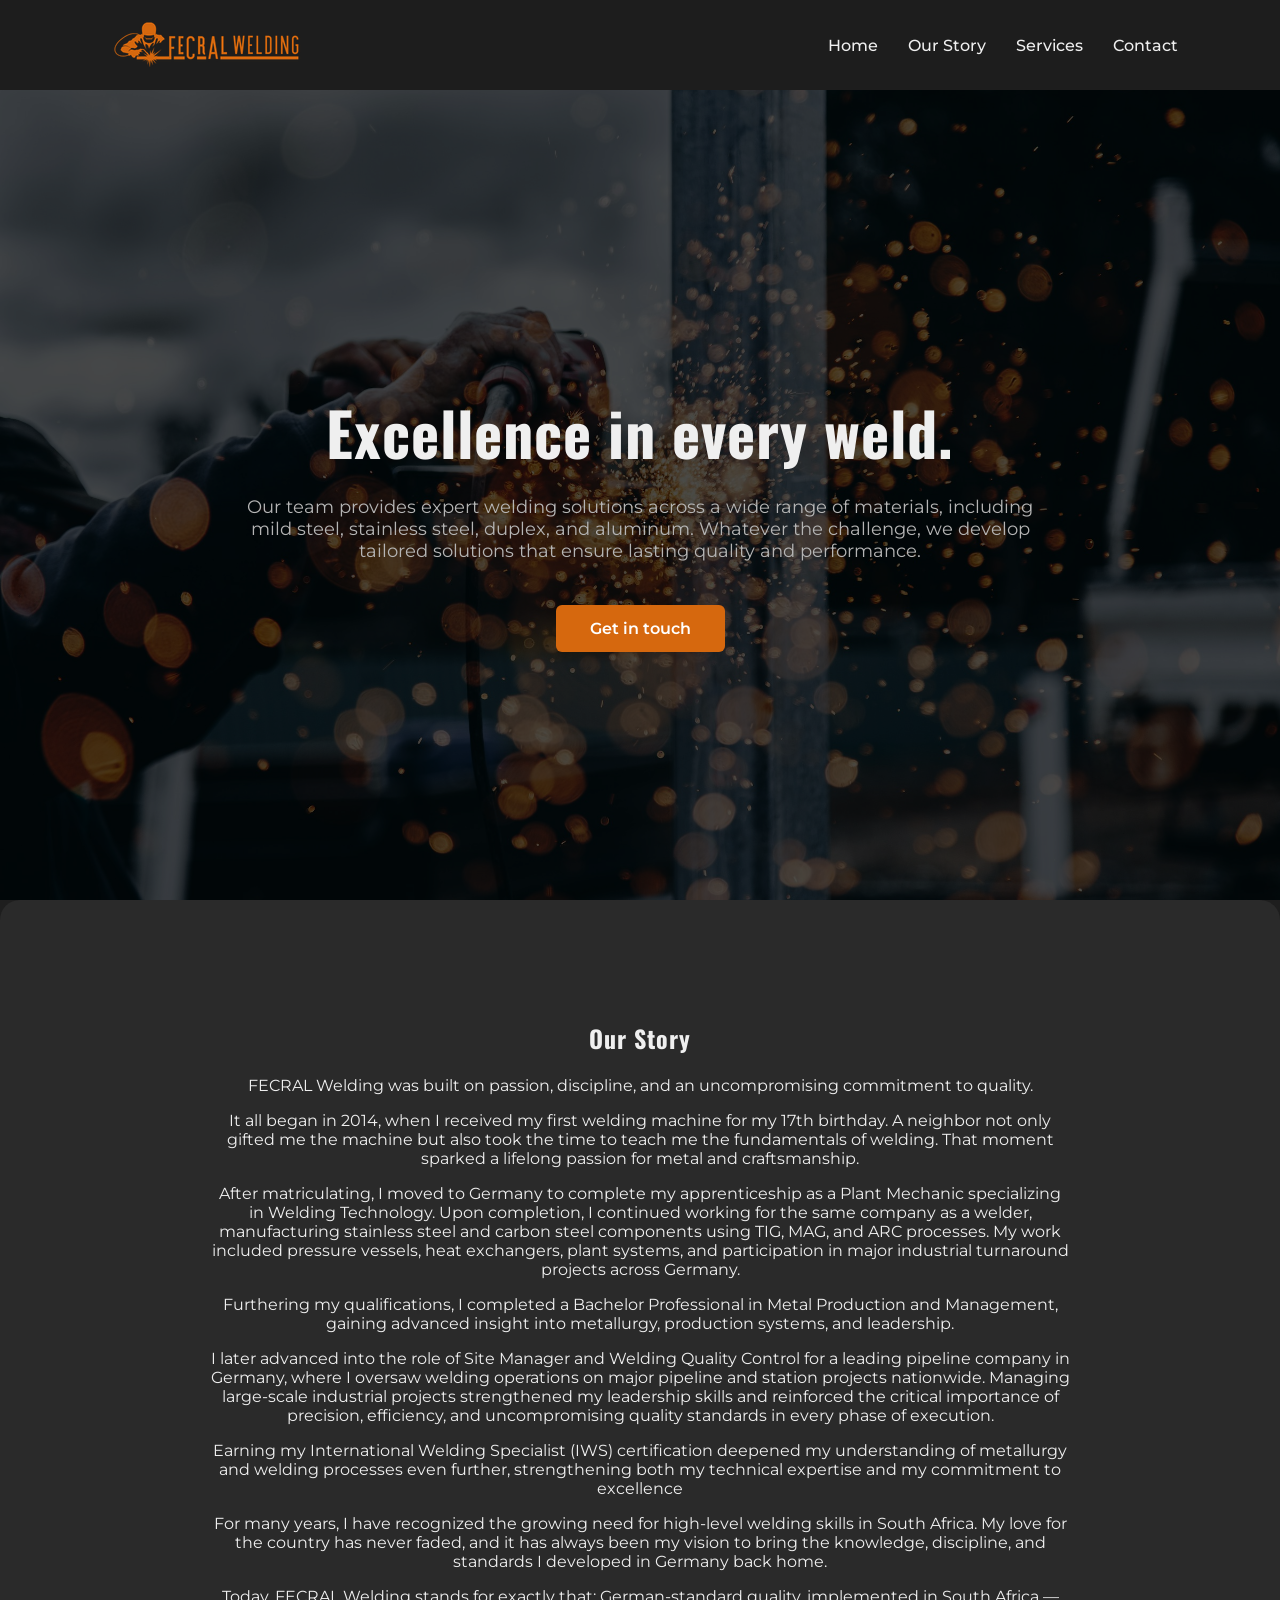
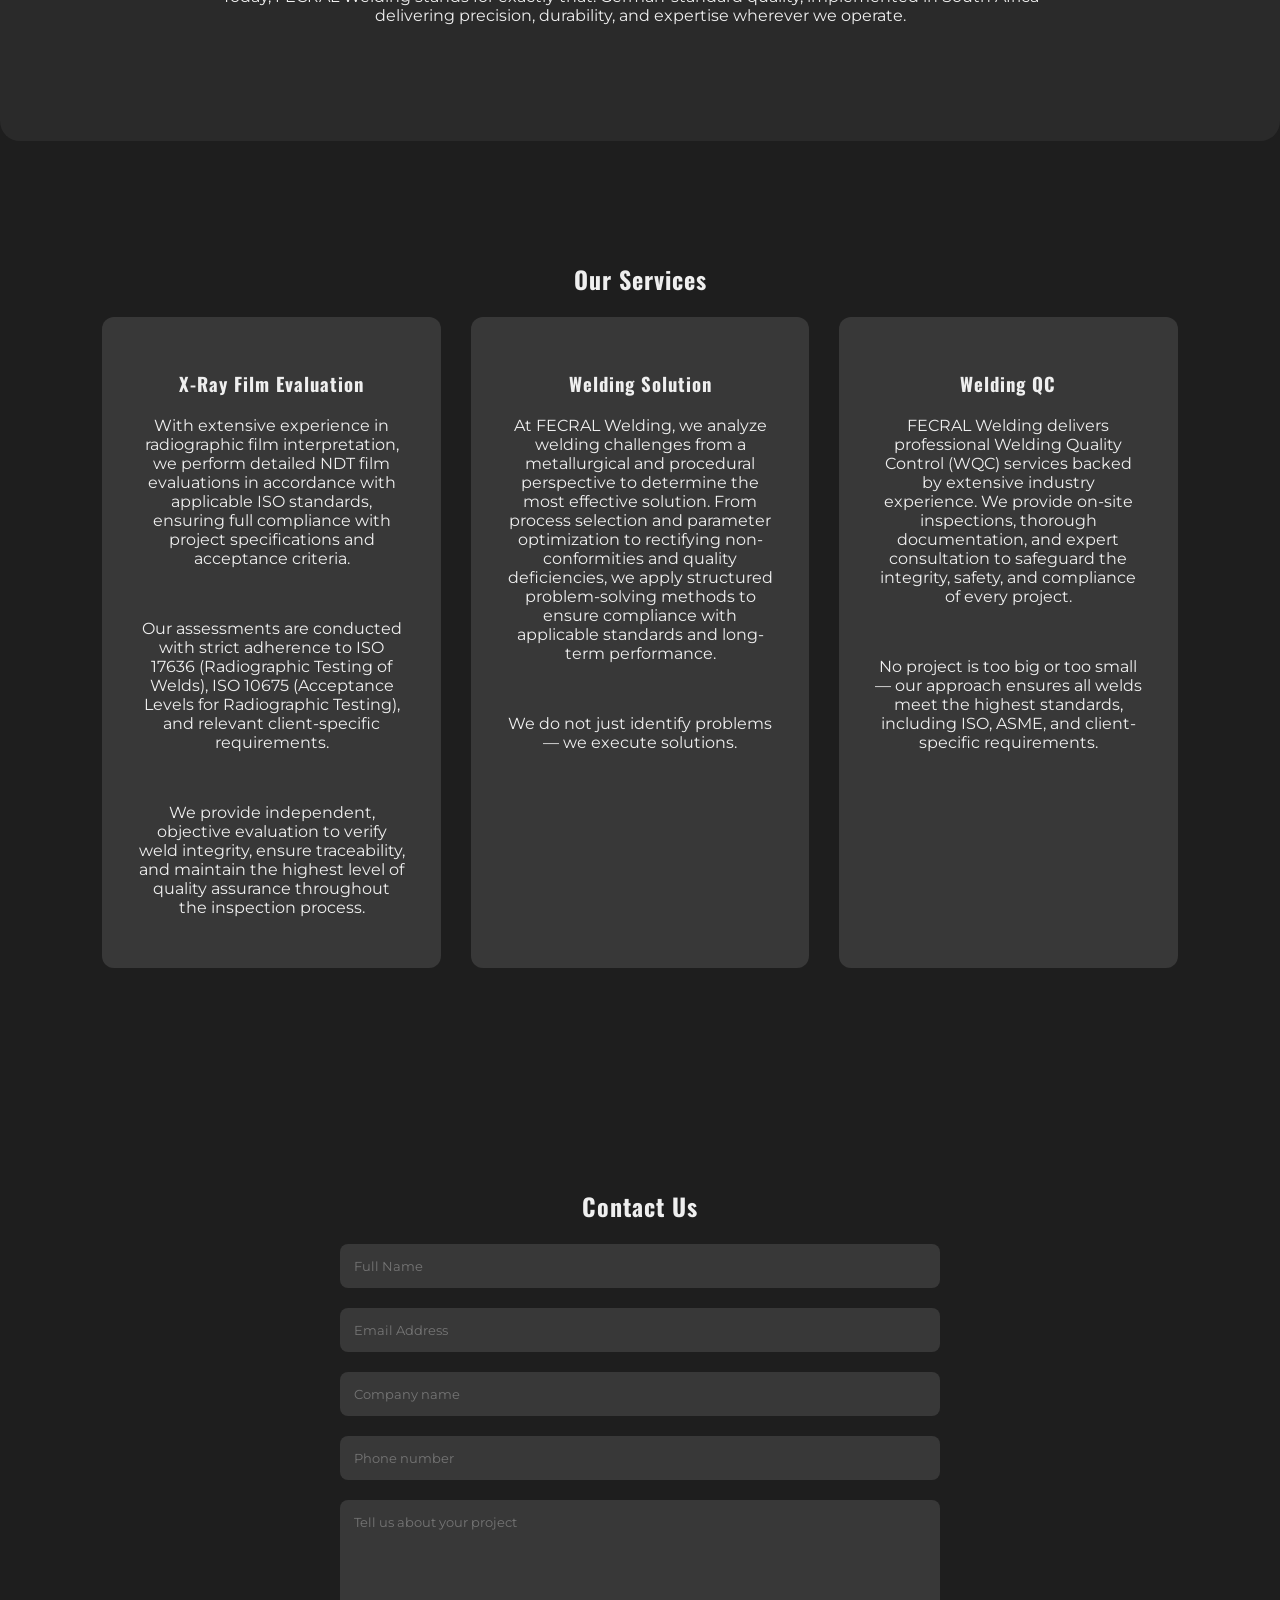
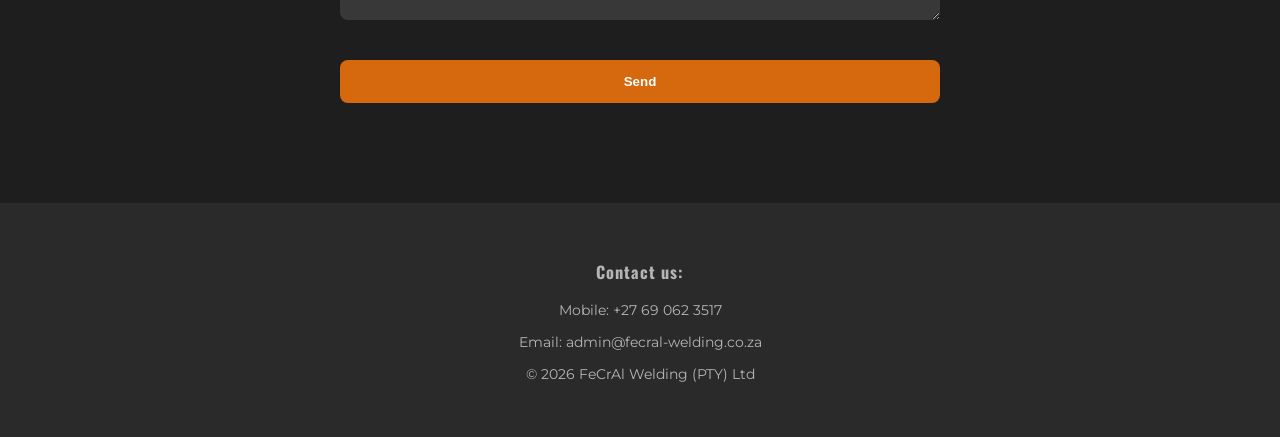
==== index.html @ 9522d66f "Adding contact from" ====
<!DOCTYPE html>
<html lang="en">
<head>
<meta charset="UTF-8">
<meta name="viewport" content="width=device-width, initial-scale=1.0">
<title>FeCrAl Welding</title>

<link href="https://fonts.googleapis.com/css2?family=Oswald:wght@500;700&family=Montserrat:wght@300;400;600&display=swap" rel="stylesheet">
<link href="./style.css" rel="stylesheet">
</head>

<body>

<nav>
<img src="./assets/Fecral_logo_small.png"/>
  <ul>
    <li><a href="#home">Home</a></li>
    <li><a href="#about">Our Story</a></li>
    <li><a href="#services">Services</a></li>
    <li><a href="#contact">Contact</a></li>
  </ul>
</nav>

<!-- LANDING PAGE -->
<section class="hero" id="home">
  <div class="hero-content">
    <h1>Excellence in every weld.</h1>
    <p>Our team provides expert welding solutions across a wide range of materials, including mild steel, stainless steel, duplex, and aluminum. Whatever the challenge, we develop tailored solutions that ensure lasting quality and performance. </p>
    <a href="#contact" class="btn">Get in touch</a>
  </div>
</section>

<!-- ABOUT US -->
<section class="about" id="about">
  <h2>Our Story</h2>
  <div class="about-text">
    <p>FECRAL Welding was built on passion, discipline, and an uncompromising commitment to quality.</p>
    <p>It all began in 2014, when I received my first welding machine for my 17th birthday. A neighbor not only gifted me the machine but also took the time to teach me the fundamentals of welding. That moment sparked a lifelong passion for metal and craftsmanship. </p>
    <p>After matriculating, I moved to Germany to complete my apprenticeship as a Plant Mechanic specializing in Welding Technology. Upon completion, I continued working for the same company as a welder, manufacturing stainless steel and carbon steel components using TIG, MAG, and ARC processes. My work included pressure vessels, heat exchangers, plant systems, and participation in major industrial turnaround projects across Germany. </p>
    <p>Furthering my qualifications, I completed a Bachelor Professional in Metal Production and Management, gaining advanced insight into metallurgy, production systems, and leadership. </p>
    <p>I later advanced into the role of Site Manager and Welding Quality Control for a leading pipeline company in Germany, where I oversaw welding operations on major pipeline and station projects nationwide. Managing large-scale industrial projects strengthened my leadership skills and reinforced the critical importance of precision, efficiency, and uncompromising quality standards in every phase of execution. </p>
    <p>Earning my International Welding Specialist (IWS) certification deepened my understanding of metallurgy and welding processes even further, strengthening both my technical expertise and my commitment to excellence</p>
    <p>For many years, I have recognized the growing need for high-level welding skills in South Africa. My love for the country has never faded, and it has always been my vision to bring the knowledge, discipline, and standards I developed in Germany back home. </p>
    <p>Today, FECRAL Welding stands for exactly that: 
German-standard quality, implemented in South Africa — delivering precision, durability, and expertise wherever we operate.</p>
  </div>

</section>

<!-- SERVICES -->
<section id="services">
  <h2>Our Services</h2>
  <div class="cards">
    <div class="card">
      <h3>X-Ray Film Evaluation</h3>
      <p>With extensive experience in radiographic film interpretation, we perform detailed NDT film evaluations in accordance with applicable ISO standards, ensuring full compliance with project specifications and acceptance criteria.</p>
    </br> 
      <p>Our assessments are conducted with strict adherence to ISO 17636 (Radiographic Testing of Welds), ISO 10675 (Acceptance Levels for Radiographic Testing), and relevant client-specific requirements.</p>
    </br>
      <p>We provide independent, objective evaluation to verify weld integrity, ensure traceability, and maintain the highest level of quality assurance throughout the inspection process.</p>
    </div>
    <div class="card">
      <h3>Welding Solution</h3>
      <p>At FECRAL Welding, we analyze welding challenges from a metallurgical and procedural perspective to determine the most effective solution. From process selection and parameter optimization to rectifying non-conformities and quality deficiencies, we apply structured problem-solving methods to ensure compliance with applicable standards and long-term performance. </p>
    </br>
      <p>We do not just identify problems — we execute solutions. </p>
    </div>
    <div class="card">
      <h3>Welding QC </h3>
      <p>FECRAL Welding delivers professional Welding Quality Control (WQC) services backed by extensive industry experience. We provide on-site inspections, thorough documentation, and expert consultation to safeguard the integrity, safety, and compliance of every project. </p>
      </br>
      <p>No project is too big or too small — our approach ensures all welds meet the highest standards, including ISO, ASME, and client-specific requirements. </p>
    </div>
  </div>
</section>

<!-- CONTACT --> 
<section id="contact">
  <h2>Contact Us</h2>
  <form action="https://api.web3forms.com/submit" method="POST" class="form-style">
    <input type="hidden" name="access_key" value="821fe966-da7a-49e7-80bd-e72888dd2de9">
    <input type="text" name="name" placeholder="Full Name" required>
    <input type="email" name="email" placeholder="Email Address" required>
    <input type="text" name="company" placeholder="Company name">
    <input type="number" name="number" placeholder="Phone number" required>
    <textarea name="message" placeholder="Tell us about your project"></textarea>
    <div class="h-captcha" data-captcha="true" style="width: 100%"></div>
    <button type="submit">Send</button>
  </form>
  <script src="https://web3forms.com/client/script.js" async defer></script>
</section>
</form>
<footer>
  <h3>Contact us:</h3>
  <p>Mobile: +27 69 062 3517</p>
  <p>Email: admin@fecral-welding.co.za</p>
  <p>© 2026 FeCrAl Welding (PTY) Ltd</p>
</footer>

</body>
</html>
---- style.css ----
/* ===== COLOR PALETTE ===== */

:root {
  --bg: #1E1E1E;
  --section: #2A2A2A;
  --card: #383838;
  --accent: #d6680e;
  --text: #EFEFEF;
  --muted: #B5B5B5;
}

/* ===== GLOBAL ===== */
* {
  box-sizing: border-box;
  scroll-behavior: smooth;
}

body {
  margin: 0;
  font-family: 'Montserrat', sans-serif ;
  background: var(--bg);
  color: var(--text);
}

h1, h2, h3 {
  font-family: 'Oswald', sans-serif;
  letter-spacing: 1px;
  text-align: center;
}

section {
  padding: 100px 8%;
}

/* ===== NAVBAR ===== */
nav {
  position: sticky;
  top: 0;
  background: rgba(30,30,30,0.95);
  backdrop-filter: blur(6px);
  padding: 18px 8%;
  display: flex;
  justify-content: space-between;
  align-items: center;
  z-index: 1000;
  height: 10vh;
}

nav ul {
  list-style: none;
  display: flex;
  gap: 30px;
  margin: 0;
  padding: 0;
}

nav a {
  text-decoration: none;
  color: var(--text);
  font-weight: 500;
  transition: 0.3s;
}

nav a:hover {
  color: var(--accent);
}

/* ===== HERO ===== */
.hero {
  height: 90vh;
  background: url(assets/christopher-burns-8KfCR12oeUM-unsplash.jpg) center/cover no-repeat;
  display: flex;
  align-items: center;
  justify-content: center;
  text-align: center;
  position: relative;
}

.hero::after {
  content: "";
  position: absolute;
  inset: 0;
  background: rgba(0,0,0,0.70);
}

.hero-content {
  position: relative;
  z-index: 1;
  max-width: 800px;
}

.hero h1 {
  font-size: 60px;
  margin-bottom: 20px;
}

.hero p {
  font-size: 18px;
  color: var(--muted);
}

.btn {
  display: inline-block;
  margin-top: 25px;
  padding: 14px 34px;
  background: var(--accent);
  color: white;
  text-decoration: none;
  border-radius: 6px;
  font-weight: 600;
  transition: 0.3s;
}

.btn:hover {
  opacity: 0.85;
}

/* ===== CARDS ===== */
.cards {
  display: grid;
  grid-template-columns: repeat(auto-fit, minmax(250px, 1fr));
  gap: 30px;
}

.card {
  background: var(--card);
  padding: 35px;
  border-radius: 12px;
  transition: 0.3s;
  text-align: center;
}

.card:hover {
  transform: translateY(-6px);
}

/* ===== ABOUT ===== */
.about {
  background: var(--section);
  border-radius: 20px;
}

.about-text { 
  text-align: center;
  text-wrap: wrap;
  margin: 0 10%;
}

/* ===== CONTACT FORM ===== */
form {
  display: grid;
  gap: 20px;
  max-width: 600px;
  margin: auto;
}

input, textarea {
  padding: 14px;
  border: none;
  border-radius: 8px;
  background: var(--card);
  color: var(--text);
  font-family: inherit;
}

textarea {
  resize: vertical;
  min-height: 120px;
}

input:focus, textarea:focus {
  outline: 2px solid var(--accent);
}

button {
  padding: 14px;
  border: none;
  border-radius: 8px;
  background: var(--accent);
  color: white;
  font-weight: 600;
  cursor: pointer;
}

button:hover {
  opacity: 0.9;
}

/* ===== Success page ===== */
.success { 
  margin: 0;
  display: flex;
  flex-direction: column;  /* Stack items vertically if there are multiple */
  justify-content: center; /* Centers vertically */
  align-items: center;     /* Centers horizontally */
  min-height: 100vh;
  background: 
        linear-gradient(rgba(0, 0, 0, 0.8)), 
        url(assets/christopher-burns-8KfCR12oeUM-unsplash.jpg) center/cover no-repeat;
}

/* ===== FOOTER ===== */
footer {
  background: var(--section);
  text-align: center;
  padding: 40px 8%;
  color: var(--muted);
  font-size:14px ;
}

/* ========================= */
/* ===== MOBILE STYLES ===== */
/* ========================= */

@media (max-width: 992px) {

  /* Reduce section padding */
  section {
    padding: 80px 6%;
  }

  /* Hero text scaling */
  .hero h1 {
    font-size: 42px;
  }

  .hero p {
    font-size: 16px;
  }

  /* About text full width */
  .about-text {
    margin: 5%;
  }

  /* Reduce nav spacing */
@media (max-width: 768px) {
  nav ul {
    display: none;
  }

  nav.active ul {
    display: flex;
  }
}
}

@media (max-width: 768px) {

  /* Stack nav items vertically */
  nav {
    flex-direction: column;
    gap: 15px;
  }

  nav ul {
    flex-direction: column;
    align-items: center;
    gap: 15px;
  }

  /* Smaller hero */
  .hero {
    height: 80vh;
  }

  .hero h1 {
    font-size: 34px;
  }

  .hero p {
    font-size: 15px;
  }

  /* Cards full width */
  .cards {
    grid-template-columns: 1fr;
  }

  /* Contact form tighter */
  form {
    width: 100%;
  }
}

@media (max-width: 480px) {

  
  section {
    padding: 60px 5%;
  }

  .hero h1 {
    font-size: 28px;
  }

  .btn {
    padding: 12px 24px;
  }

  h2 {
    font-size: 24px;
  }

  .card p {
    margin: 20px;
  }
}
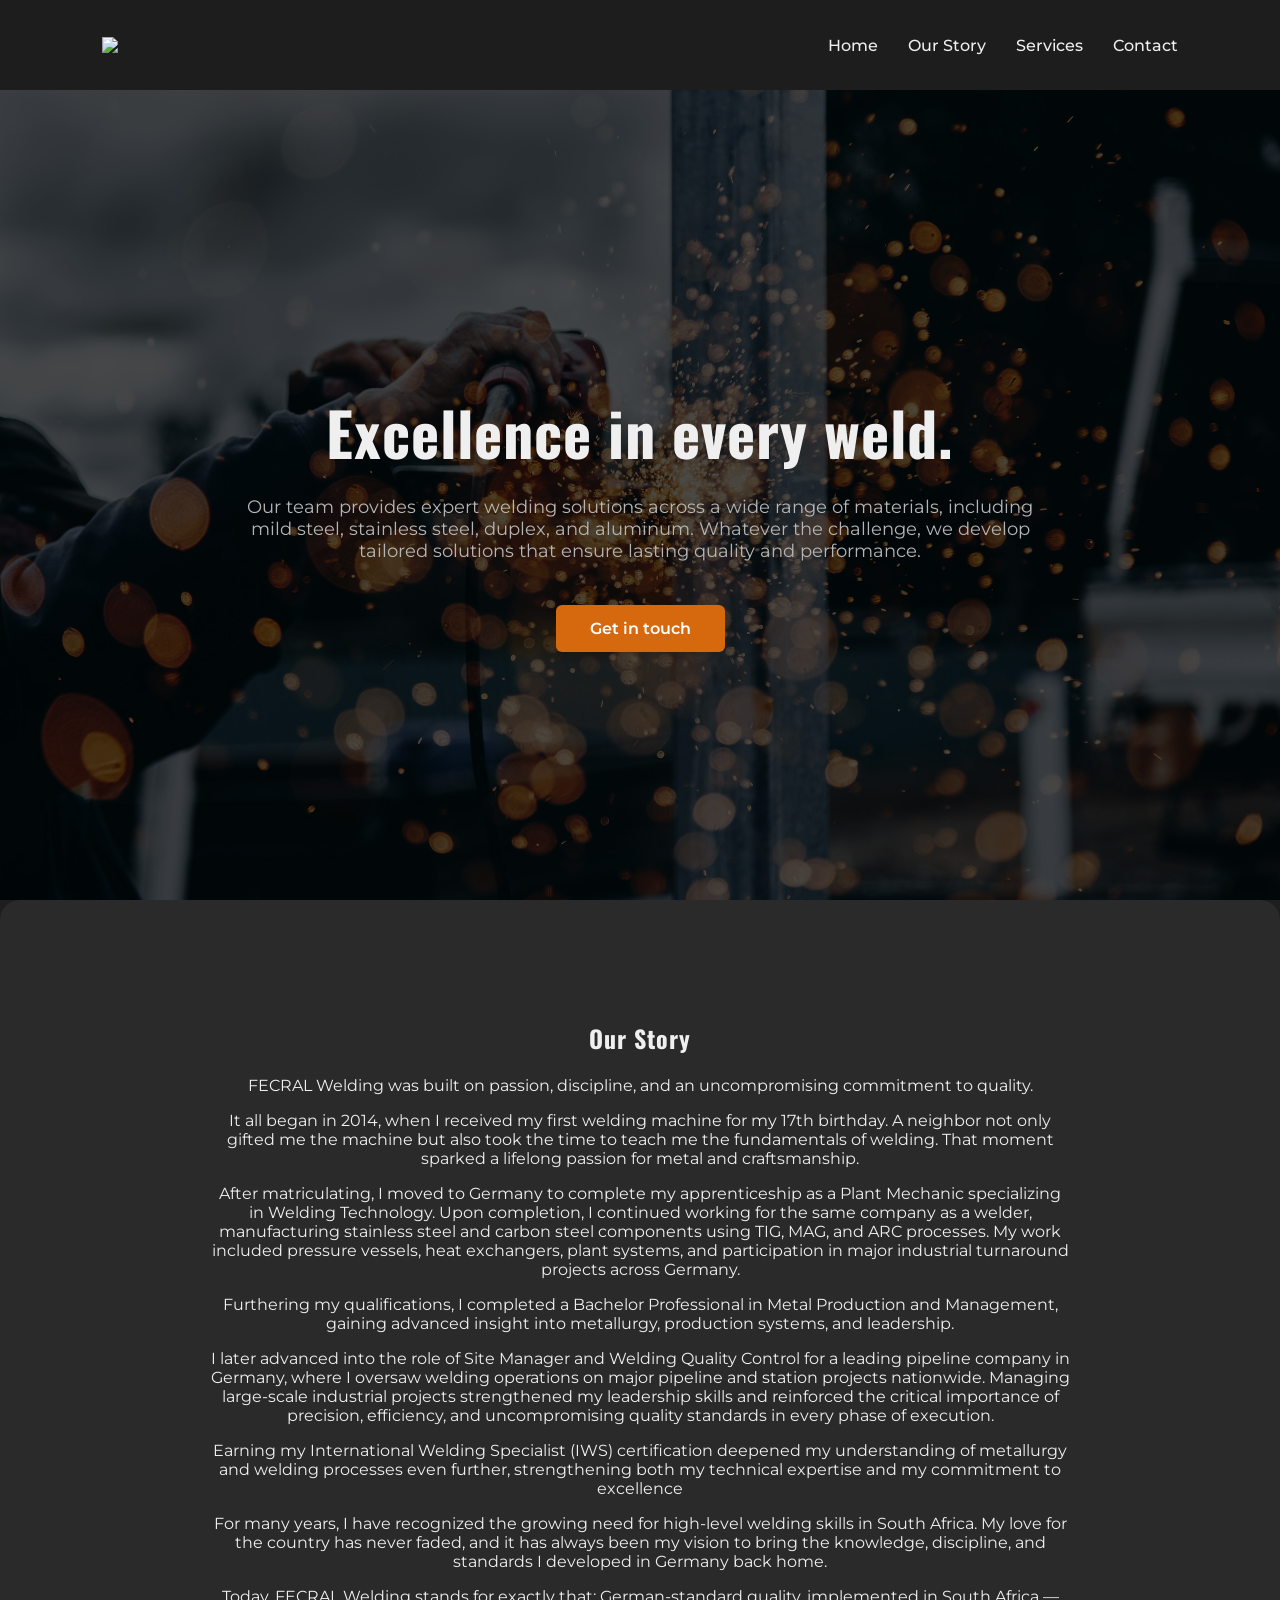
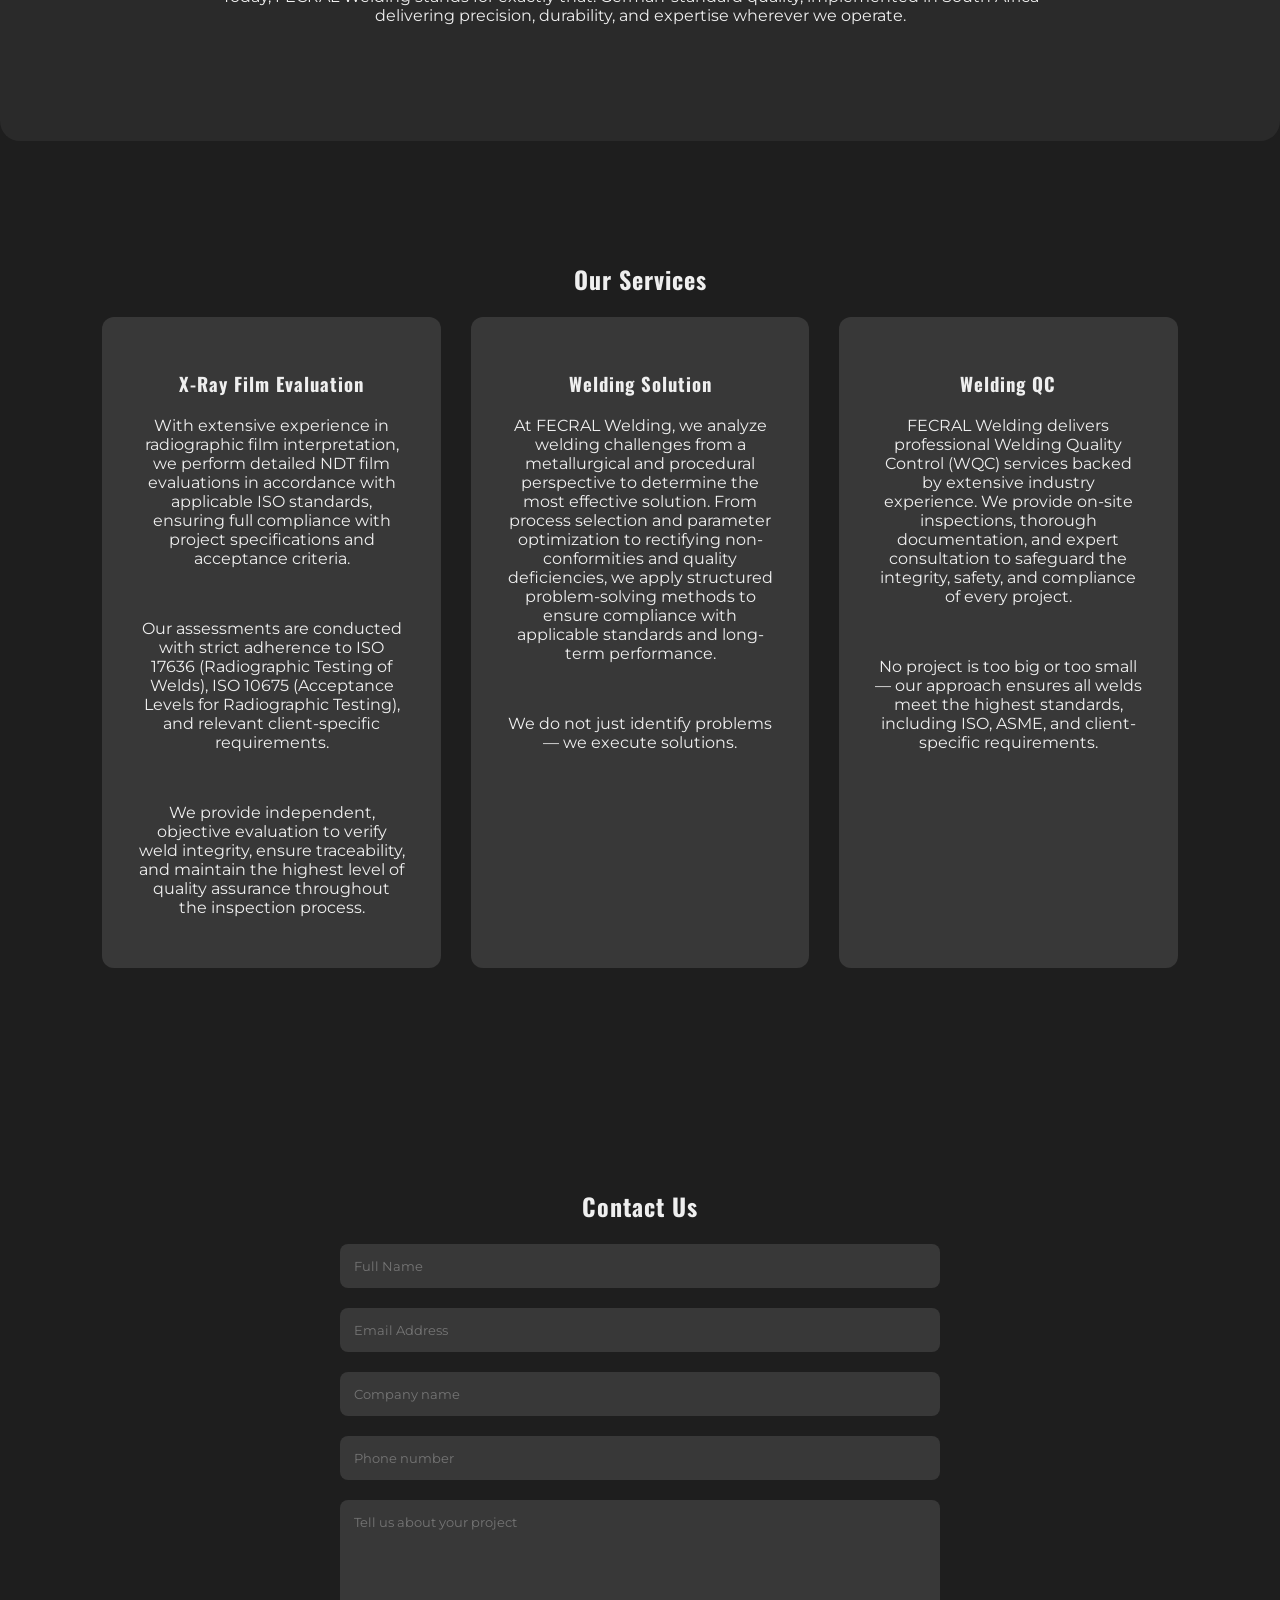
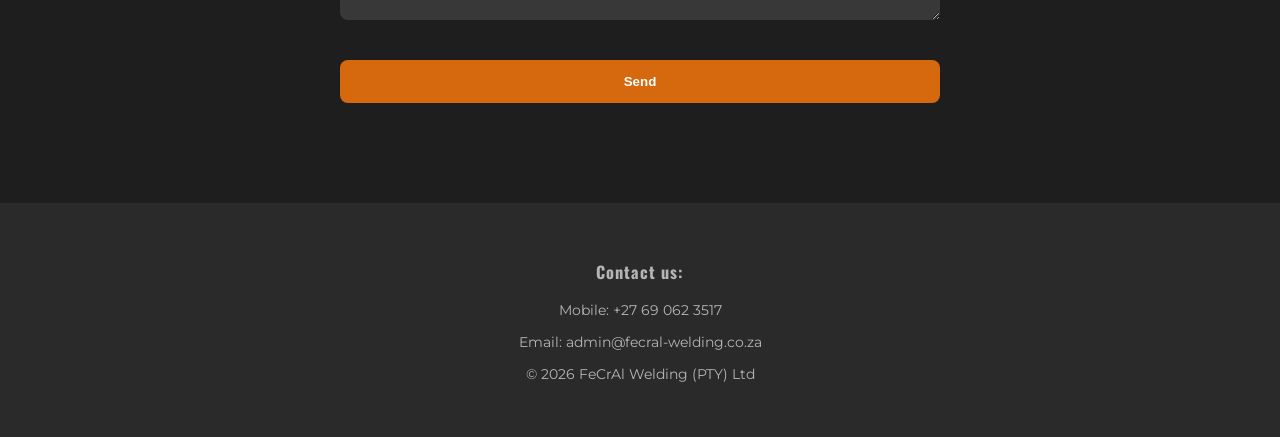
==== commit da35d827: "Added favicon and updated logo" ====
--- a/index.html
+++ b/index.html
@@ -5,6 +5,7 @@
 <meta name="viewport" content="width=device-width, initial-scale=1.0">
 <title>FeCrAl Welding</title>
 
+<link rel="icon" type="image/x-icon" href="/FeCrAl/assets/Favicon.png">
 <link href="https://fonts.googleapis.com/css2?family=Oswald:wght@500;700&family=Montserrat:wght@300;400;600&display=swap" rel="stylesheet">
 <link href="./style.css" rel="stylesheet">
 </head>
@@ -12,7 +13,7 @@
 <body>
 
 <nav>
-<img src="./assets/Fecral_logo_small.png"/>
+<img class="nav-img" src="/FeCrAl/assets/FeCrAl Logo.png"/>
   <ul>
     <li><a href="#home">Home</a></li>
     <li><a href="#about">Our Story</a></li>
--- a/style.css
+++ b/style.css
@@ -65,10 +65,14 @@
   color: var(--accent);
 }
 
+.nav-img {
+  width: 300px;
+}
+
 /* ===== HERO ===== */
 .hero {
   height: 90vh;
-  background: url(assets/christopher-burns-8KfCR12oeUM-unsplash.jpg) center/cover no-repeat;
+  background: url(assets/Landing\ background.jpg) center/cover no-repeat;
   display: flex;
   align-items: center;
   justify-content: center;
@@ -302,6 +306,10 @@
     font-size: 24px;
   }
 
+  nav {
+    height: 15vh;
+  }
+
   .card p {
     margin: 20px;
   }
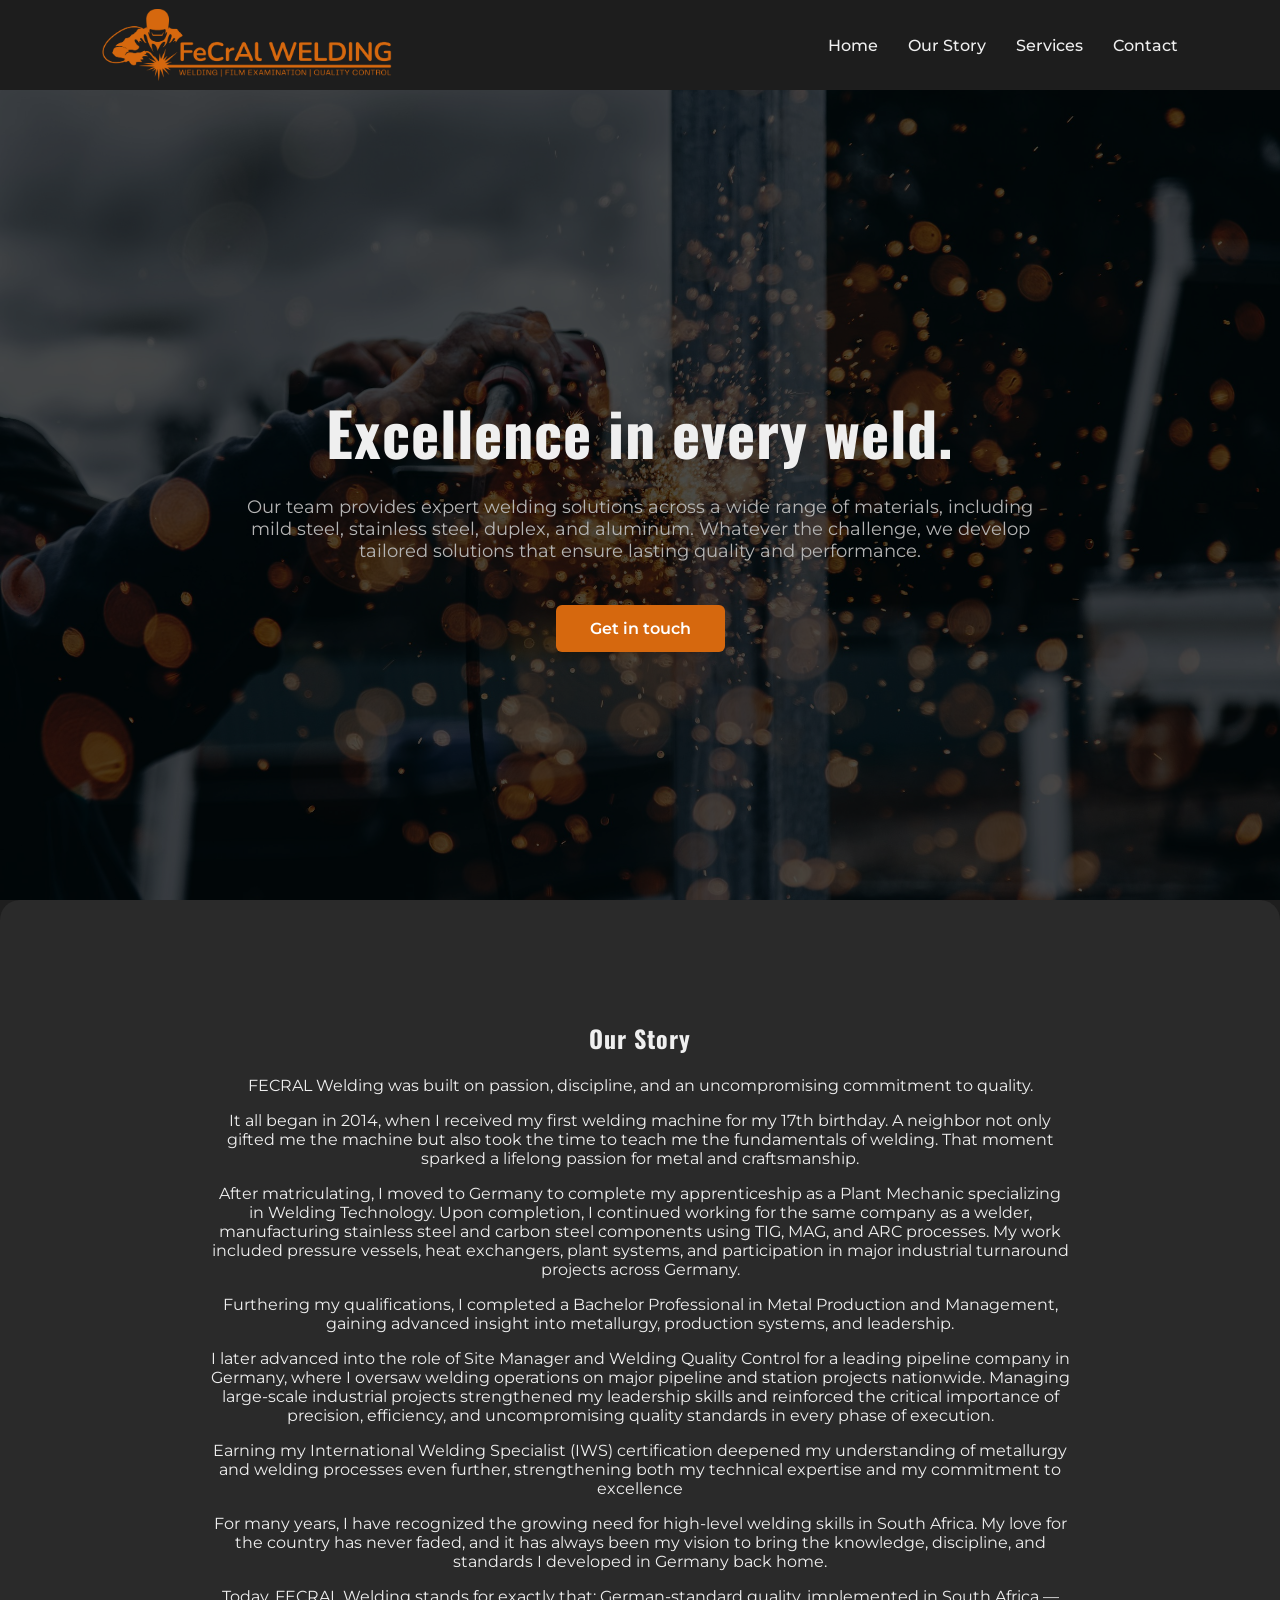
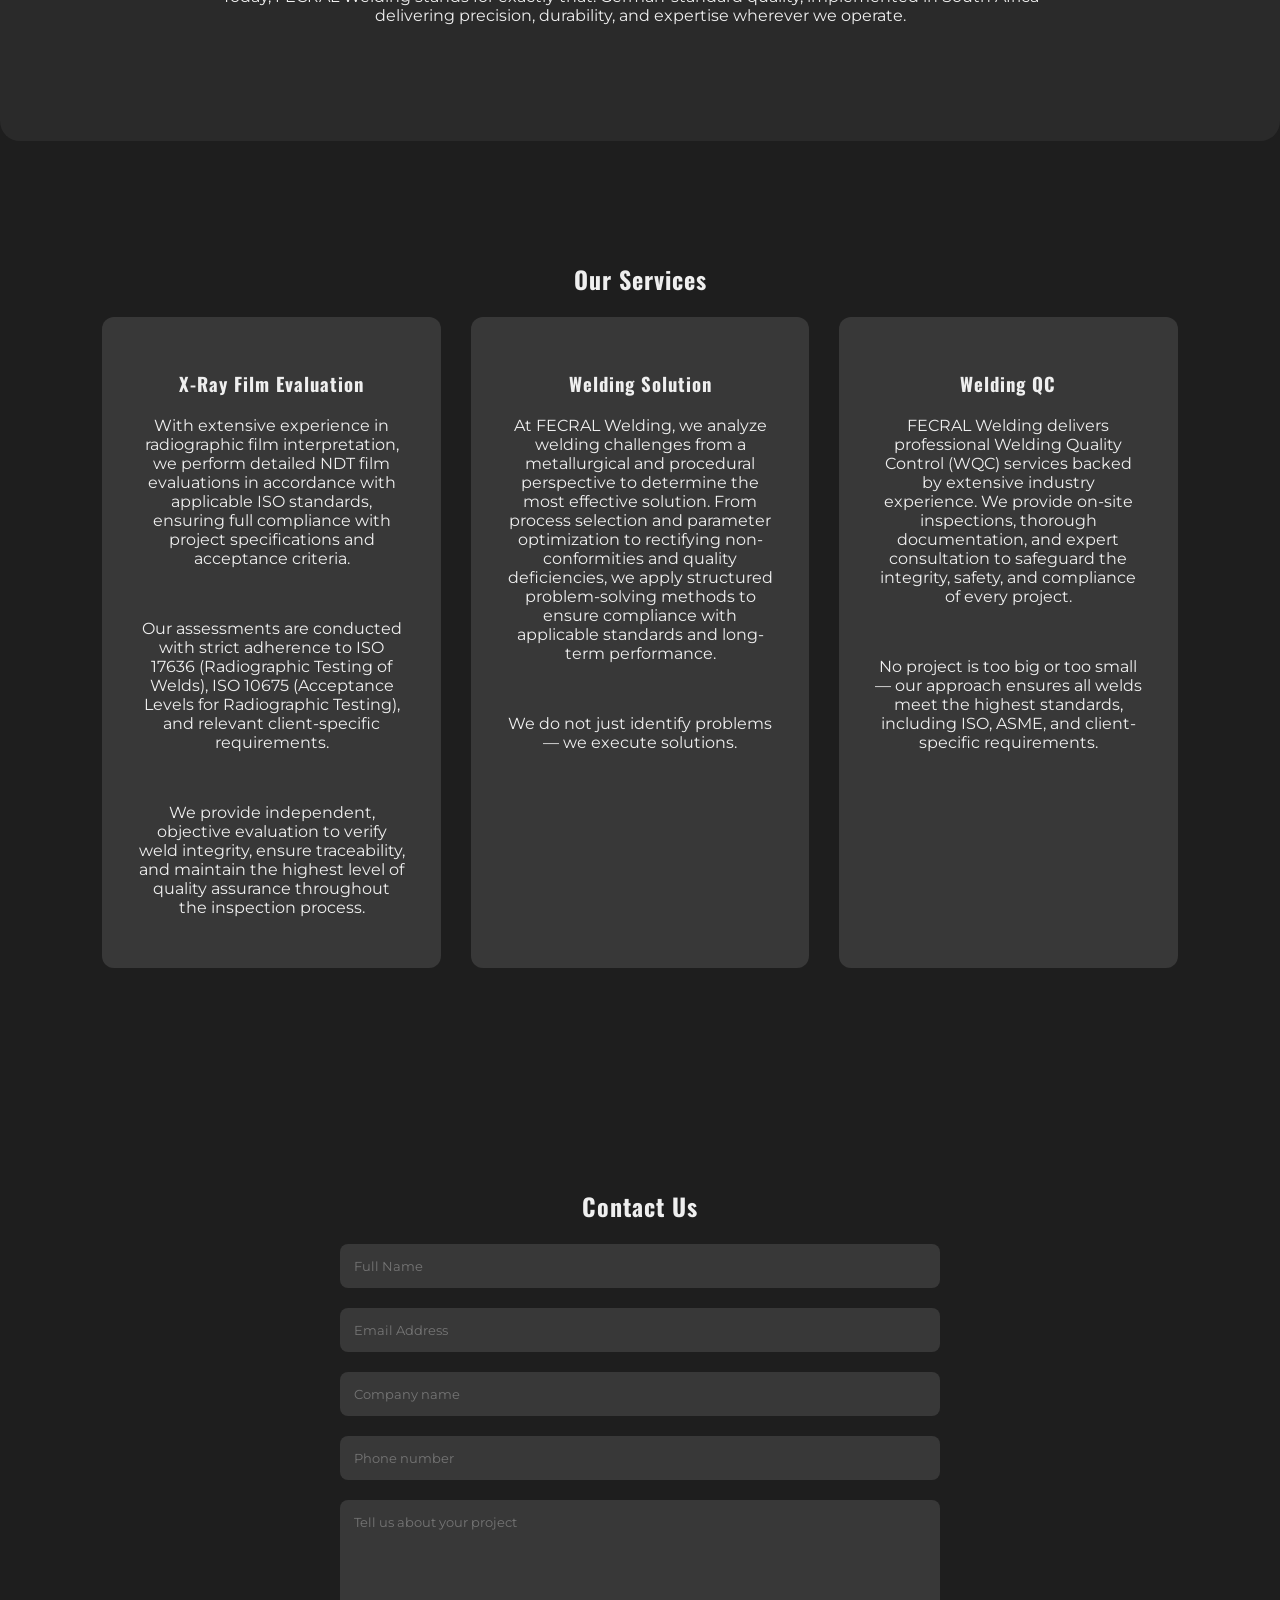
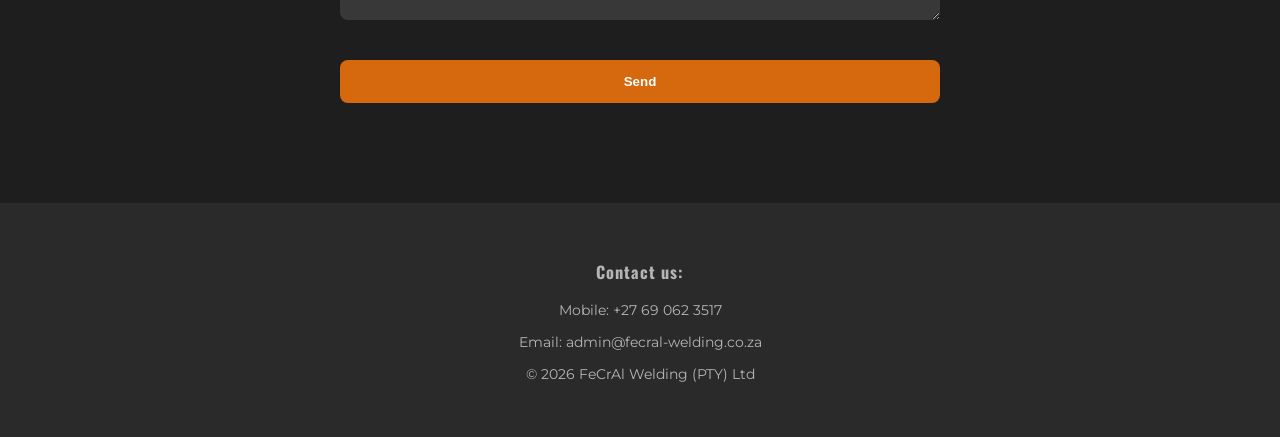
==== commit ac1921de: "." ====
--- a/index.html
+++ b/index.html
@@ -5,7 +5,7 @@
 <meta name="viewport" content="width=device-width, initial-scale=1.0">
 <title>FeCrAl Welding</title>
 
-<link rel="icon" type="image/x-icon" href="/FeCrAl/assets/Favicon.png">
+<link rel="icon" type="image/x-icon" href="/assets/favicon.jpg">
 <link href="https://fonts.googleapis.com/css2?family=Oswald:wght@500;700&family=Montserrat:wght@300;400;600&display=swap" rel="stylesheet">
 <link href="./style.css" rel="stylesheet">
 </head>
@@ -13,7 +13,7 @@
 <body>
 
 <nav>
-<img class="nav-img" src="/FeCrAl/assets/FeCrAl Logo.png"/>
+<img class="nav-img" src="/assets/fecral-logo.jpg"/>
   <ul>
     <li><a href="#home">Home</a></li>
     <li><a href="#about">Our Story</a></li>
--- a/style.css
+++ b/style.css
@@ -72,7 +72,7 @@
 /* ===== HERO ===== */
 .hero {
   height: 90vh;
-  background: url(assets/Landing\ background.jpg) center/cover no-repeat;
+  background: url(assets/landing-background.jpg) center/cover no-repeat;
   display: flex;
   align-items: center;
   justify-content: center;
